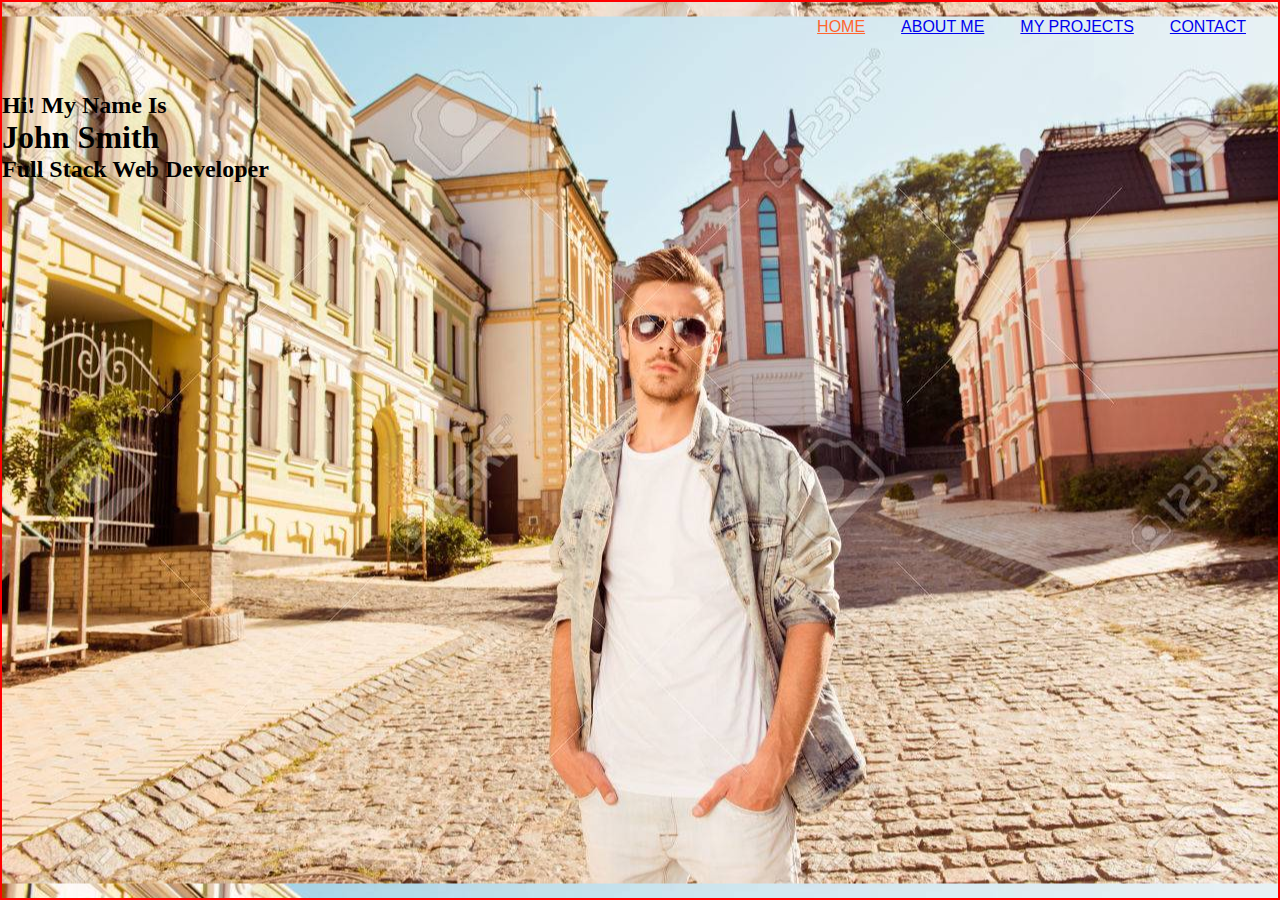
==== index.html @ aba45fb0 "first commit" ====
<!DOCTYPE html>
<html lang="en">
<head>
    <meta charset="UTF-8">
    <meta http-equiv="X-UA-Compatible" content="IE=edge">
    <meta name="viewport" content="width=device-width, initial-scale=1.0">
    <link rel="stylesheet" href="./css/style.css">
    <title>Portfolio-SASS</title>
</head>
<body>
    <div class="home-bgImg-container">

        <nav class="nav">
            <ul class="nav__list">
                <li class="nav__item">
                    <a href="index.html" class="nav__link nav__link--active">Home</a>
                </li>
                <li class="nav__item">
                    <a href="about.html" class="nav__link">About Me</a>
                </li>
                <li class="nav__item">
                    <a href="projects.html" class="nav__link">My Projects</a>
                </li>
                <li class="nav__item">
                    <a href="contact.html" class="nav__link">Contact</a>
                </li>
            </ul>
        </nav>
        
        <!-- HOME MAIN -->

        <main class="home">
            <h2>Hi! My Name Is</h2>
            <h1 class="home__name">
                John <span class="home__name--last">Smith</span>
            </h1>
            <h2>Full Stack Web Developer</h2>
        </main>


    </div>

</body>
</html>
---- css/style.css ----
* {
  margin: 0;
  padding: 0;
  box-sizing: border-box;
}

.nav {
  padding: 1rem;
  height: 10vh;
}
.nav__list {
  text-align: right;
}
.nav__item {
  display: inline;
  padding: 1rem;
}
.nav__link {
  font-size: 1rem;
  text-transform: uppercase;
  font-weight: 500;
  font-family: "Segoe UI", Tahoma, Geneva, Verdana, sans-serif;
  transition: all 1s;
}
.nav__link:hover {
  color: blue;
}
.nav__link--active {
  color: #ff652f;
}

.home-bgImg-container {
  border: 2px solid red;
  background-image: url("../../img/model-1.jpg");
  height: 100vh;
  background-position: center center;
}

/*# sourceMappingURL=style.css.map */
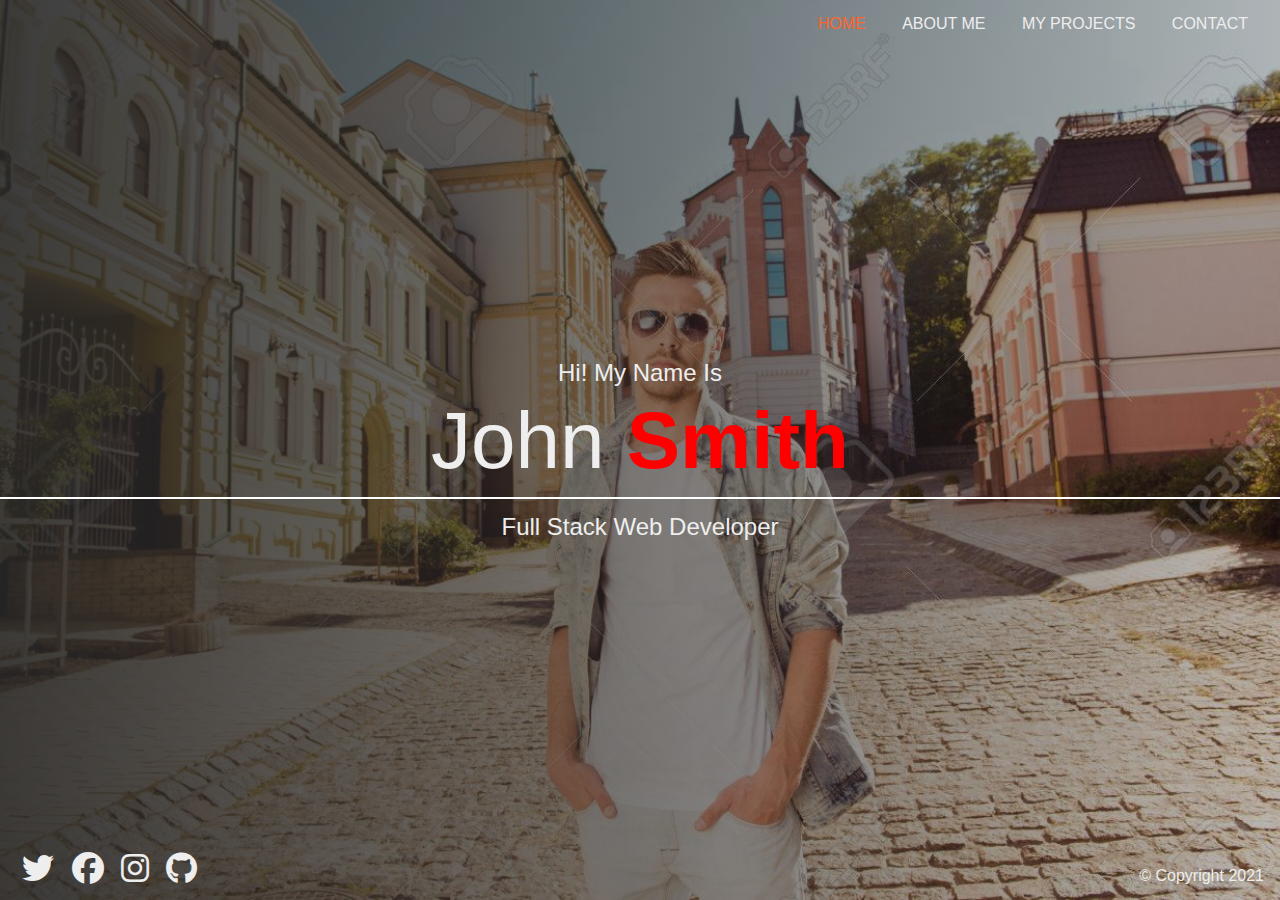
==== commit 4d63f550: "update" ====
--- a/index.html
+++ b/index.html
@@ -37,6 +37,26 @@
             <h2>Full Stack Web Developer</h2>
         </main>
 
+        <!-- HOME FOOTER -->
+
+        <footer class="horizontal">
+            <div class="social-icons">
+                <a href="#">
+                    <i class="fab fa-twitter fa-2x"></i>
+                </a>
+                <a href="#">
+                    <i class="fab fa-facebook fa-2x"></i>
+                </a>
+                <a href="#">
+                    <i class="fab fa-instagram fa-2x"></i>
+                </a>
+                <a href="#">
+                    <i class="fab fa-github fa-2x"></i>
+                </a>
+            </div>
+            <div class="copyright">&copy; Copyright 2021</div>
+        </footer>
+
 
     </div>
 
--- a/css/style.css
+++ b/css/style.css
@@ -1,7 +1,24 @@
+@import url("https://cdnjs.cloudflare.com/ajax/libs/font-awesome/6.2.0/css/all.min.css");
 * {
   margin: 0;
   padding: 0;
   box-sizing: border-box;
+}
+
+.link-style a, footer.horizontal a {
+  padding: 0.4rem;
+  transition: all 1s;
+}
+.link-style a:hover, footer.horizontal a:hover {
+  color: #ff652f;
+}
+
+footer.horizontal {
+  height: 10vh;
+  display: flex;
+  justify-content: space-between;
+  align-items: flex-end;
+  padding: 1rem;
 }
 
 .nav {
@@ -29,11 +46,56 @@
   color: #ff652f;
 }
 
+.about-bgImg-container {
+  border: 2px solid red;
+  height: 50vh;
+  width: 100%;
+  background: linear-gradient(to right, rgba(39, 39, 39, 0.9), rgba(39, 39, 39, 0.3)), url("../img/model-1.jpg");
+  background-position: center center;
+  background-size: cover;
+}
+
 .home-bgImg-container {
-  border: 2px solid red;
-  background-image: url("../../img/model-1.jpg");
   height: 100vh;
+  width: 100%;
+  background: linear-gradient(to right, rgba(39, 39, 39, 0.9), rgba(39, 39, 39, 0.3)), url("../img/model-1.jpg");
   background-position: center center;
+  background-size: cover;
+}
+
+.home {
+  height: 80vh;
+  display: flex;
+  flex-direction: column;
+  justify-content: center;
+  text-align: center;
+}
+.home__name {
+  font-size: 5rem;
+  padding: 1rem;
+  margin-bottom: 1rem;
+  border-bottom: 2px solid white;
+}
+.home__name--last {
+  color: red;
+  font-weight: 700;
+}
+
+body {
+  font-family: "Segoe UI", Tahoma, Geneva, Verdana, sans-serif;
+  line-height: 1;
+  color: #eee;
+  background-color: #272727;
+  height: 100vh;
+}
+
+a {
+  text-decoration: none;
+  color: #eee;
+}
+
+h1, h2, h3 {
+  font-weight: 400;
 }
 
 /*# sourceMappingURL=style.css.map */
